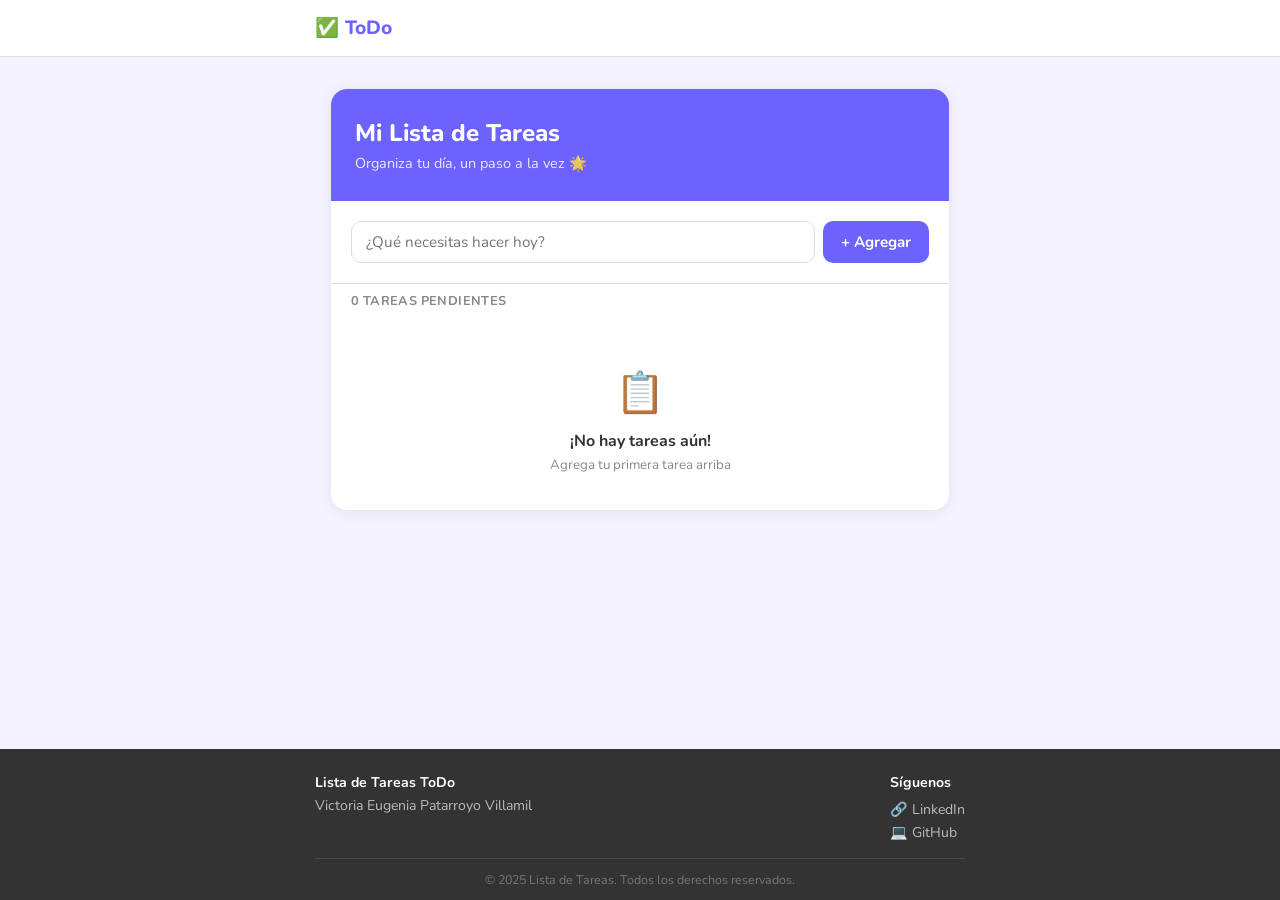
==== index.html @ 174c832e "Mejoras aplicación y documentación" ====
<!doctype html>
<html lang="es">
  <head>
    <meta charset="UTF-8" />
    <meta name="viewport" content="width=device-width, initial-scale=1.0" />
    <title>ToDo — Lista de Tareas</title>
    <link
      href="https://fonts.googleapis.com/css2?family=Nunito:wght@400;600;700;800&display=swap"
      rel="stylesheet"
    />
    <link rel="stylesheet" href="estilos.css" />
  </head>
  <body>
    <div id="alertContainer"></div>

    <nav>
      <div class="nav-inner">
        <div class="nav-brand">
          <span class="brand-icon">✅</span>
          <span class="brand-name">ToDo</span>
        </div>
        <ul class="nav-links"></ul>
      </div>
    </nav>

    <main>
      <div class="card">
        <div class="card-header">
          <h1>Mi Lista de Tareas</h1>
          <p class="subtitle">Organiza tu día, un paso a la vez 🌟</p>
        </div>

        <div class="input-row">
          <input
            type="text"
            id="nueva-tarea"
            placeholder="¿Qué necesitas hacer hoy?"
          />
          <button onclick="adicionarTarea()">
            <span class="btn-icon">+</span>
            <span>Agregar</span>
          </button>
        </div>

        <div class="stats-bar">
          <span id="task-count">0 tareas pendientes</span>
        </div>

        <ul id="list-group">
          <!-- Las tareas aparecen aquí -->
        </ul>

        <div id="empty-state" class="empty-state">
          <div class="empty-icon">📋</div>
          <p>¡No hay tareas aún!</p>
          <small>Agrega tu primera tarea arriba</small>
        </div>
      </div>
    </main>

    <footer>
      <div class="footer-inner">
        <div>
          <strong>Lista de Tareas ToDo</strong>
          <p>Victoria Eugenia Patarroyo Villamil</p>
        </div>
        <div class="footer-links">
          <strong>Síguenos</strong>
          <a
            href="https://www.linkedin.com/in/victoriaeugeniapatarroyo/"
            target="_blank"
          >
            <span>🔗</span> LinkedIn
          </a>
          <a href="https://github.com/victoriapatarroyo" target="_blank">
            <span>💻</span> GitHub
          </a>
        </div>
      </div>
      <div class="footer-copy">
        © 2025 Lista de Tareas. Todos los derechos reservados.
      </div>
    </footer>

    <script src="script.js"></script>
  </body>
</html>
---- estilos.css ----
* {
  box-sizing: border-box;
  margin: 0;
  padding: 0;
}

:root {
  --primary: #6c63ff;
  --success: #22c55e;
  --danger: #ef4444;
  --bg: #f4f3ff;
  --text: #333;
  --muted: #888;
  --border: #ddd;
  --radius: 10px;
}

body {
  font-family: "Nunito", sans-serif;
  background: var(--bg);
  color: var(--text);
  min-height: 100vh;
  display: flex;
  flex-direction: column;
}

/* Navbar */
nav {
  background: white;
  border-bottom: 1px solid var(--border);
  padding: 0 20px;
}

.nav-inner {
  max-width: 650px;
  margin: 0 auto;
  display: flex;
  align-items: center;
  justify-content: space-between;
  height: 56px;
}

.nav-brand {
  font-weight: 800;
  font-size: 1.2rem;
  color: var(--primary);
  display: flex;
  align-items: center;
  gap: 6px;
}

.nav-links {
  list-style: none;
  display: flex;
  gap: 4px;
}

.nav-links a {
  text-decoration: none;
  color: var(--muted);
  font-weight: 600;
  font-size: 0.9rem;
  padding: 5px 10px;
  border-radius: 6px;
}

.nav-links a:hover,
.nav-links a.active {
  background: #ede9ff;
  color: var(--primary);
}
.nav-links a.disabled {
  opacity: 0.4;
  pointer-events: none;
}

/* Main */
main {
  flex: 1;
  max-width: 650px;
  width: 100%;
  margin: 32px auto;
  padding: 0 16px;
}

/* Card */
.card {
  background: white;
  border-radius: 16px;
  box-shadow: 0 2px 16px rgba(0, 0, 0, 0.08);
  overflow: hidden;
}

.card-header {
  background: var(--primary);
  padding: 28px 24px;
  color: white;
}

.card-header h1 {
  font-size: 1.5rem;
  font-weight: 800;
}
.subtitle {
  margin-top: 4px;
  font-size: 0.9rem;
  opacity: 0.85;
}

/* Input */
.input-row {
  display: flex;
  gap: 8px;
  padding: 20px;
  border-bottom: 1px solid var(--border);
}

.input-row input {
  flex: 1;
  padding: 10px 14px;
  border: 1.5px solid var(--border);
  border-radius: var(--radius);
  font-family: "Nunito", sans-serif;
  font-size: 0.95rem;
  outline: none;
}

.input-row input:focus {
  border-color: var(--primary);
}

.input-row button {
  padding: 10px 18px;
  background: var(--primary);
  color: white;
  border: none;
  border-radius: var(--radius);
  font-family: "Nunito", sans-serif;
  font-size: 0.95rem;
  font-weight: 700;
  cursor: pointer;
}

.input-row button:hover {
  opacity: 0.9;
}

/* Stats */
.stats-bar {
  padding: 8px 20px;
  font-size: 0.8rem;
  font-weight: 700;
  color: var(--muted);
  text-transform: uppercase;
  letter-spacing: 0.4px;
}

/* Lista */
#list-group {
  list-style: none;
  padding: 0 12px 12px;
  display: flex;
  flex-direction: column;
  gap: 6px;
}

.list-group-item {
  display: flex;
  align-items: center;
  gap: 10px;
  padding: 12px 14px;
  background: #fafafa;
  border: 1px solid var(--border);
  border-radius: var(--radius);
}

/* Checkbox */
.task-check {
  width: 20px;
  height: 20px;
  min-width: 20px;
  border: 2px solid var(--border);
  border-radius: 5px;
  cursor: pointer;
  display: flex;
  align-items: center;
  justify-content: center;
  font-size: 0.75rem;
  color: transparent;
  background: white;
}

.task-check:hover {
  border-color: var(--primary);
}

.list-group-item.done .task-check {
  background: var(--success);
  border-color: var(--success);
  color: white;
}

/* Texto */
.task-text {
  flex: 1;
  font-size: 0.95rem;
  font-weight: 600;
  word-break: break-word;
}

.list-group-item.done .task-text {
  text-decoration: line-through;
  color: var(--muted);
}

/* Botón eliminar */
.btn-delete {
  background: none;
  border: none;
  cursor: pointer;
  color: var(--muted);
  font-size: 1rem;
  padding: 2px 6px;
  border-radius: 5px;
}

.btn-delete:hover {
  color: var(--danger);
  background: #fef2f2;
}

/* Empty state */
.empty-state {
  display: none;
  flex-direction: column;
  align-items: center;
  padding: 36px 20px;
  color: var(--muted);
  gap: 4px;
}

.empty-state.visible {
  display: flex;
}
.empty-icon {
  font-size: 2.5rem;
  margin-bottom: 6px;
}
.empty-state p {
  font-weight: 700;
  color: var(--text);
}

/* Alertas */
#alertContainer {
  position: fixed;
  top: 70px;
  right: 16px;
  z-index: 999;
  display: flex;
  flex-direction: column;
  gap: 6px;
  min-width: 260px;
}

.alert {
  padding: 10px 14px;
  border-radius: var(--radius);
  font-weight: 700;
  font-size: 0.88rem;
  display: flex;
  align-items: center;
  gap: 8px;
  box-shadow: 0 2px 10px rgba(0, 0, 0, 0.1);
}

.alert-success {
  background: #f0fdf4;
  border: 1px solid #bbf7d0;
  color: #15803d;
}
.alert-danger {
  background: #fef2f2;
  border: 1px solid #fecaca;
  color: #b91c1c;
}

.alert-close {
  margin-left: auto;
  background: none;
  border: none;
  cursor: pointer;
  color: inherit;
  opacity: 0.5;
  font-size: 0.9rem;
}

.alert-close:hover {
  opacity: 1;
}

/* Footer */
footer {
  background: #333;
  color: #bbb;
  padding: 24px 20px 12px;
  font-size: 0.88rem;
}

.footer-inner {
  max-width: 650px;
  margin: 0 auto 16px;
  display: flex;
  justify-content: space-between;
  gap: 16px;
  flex-wrap: wrap;
}

.footer-inner strong {
  color: white;
  display: block;
  margin-bottom: 4px;
}
.footer-links {
  display: flex;
  flex-direction: column;
  gap: 4px;
}
.footer-links a {
  color: #bbb;
  text-decoration: none;
}
.footer-links a:hover {
  color: white;
}

.footer-copy {
  max-width: 650px;
  margin: 0 auto;
  padding-top: 12px;
  border-top: 1px solid rgba(255, 255, 255, 0.1);
  text-align: center;
  font-size: 0.78rem;
  color: #777;
}

@media (max-width: 480px) {
  .nav-links {
    display: none;
  }
  .input-row {
    flex-direction: column;
  }
}
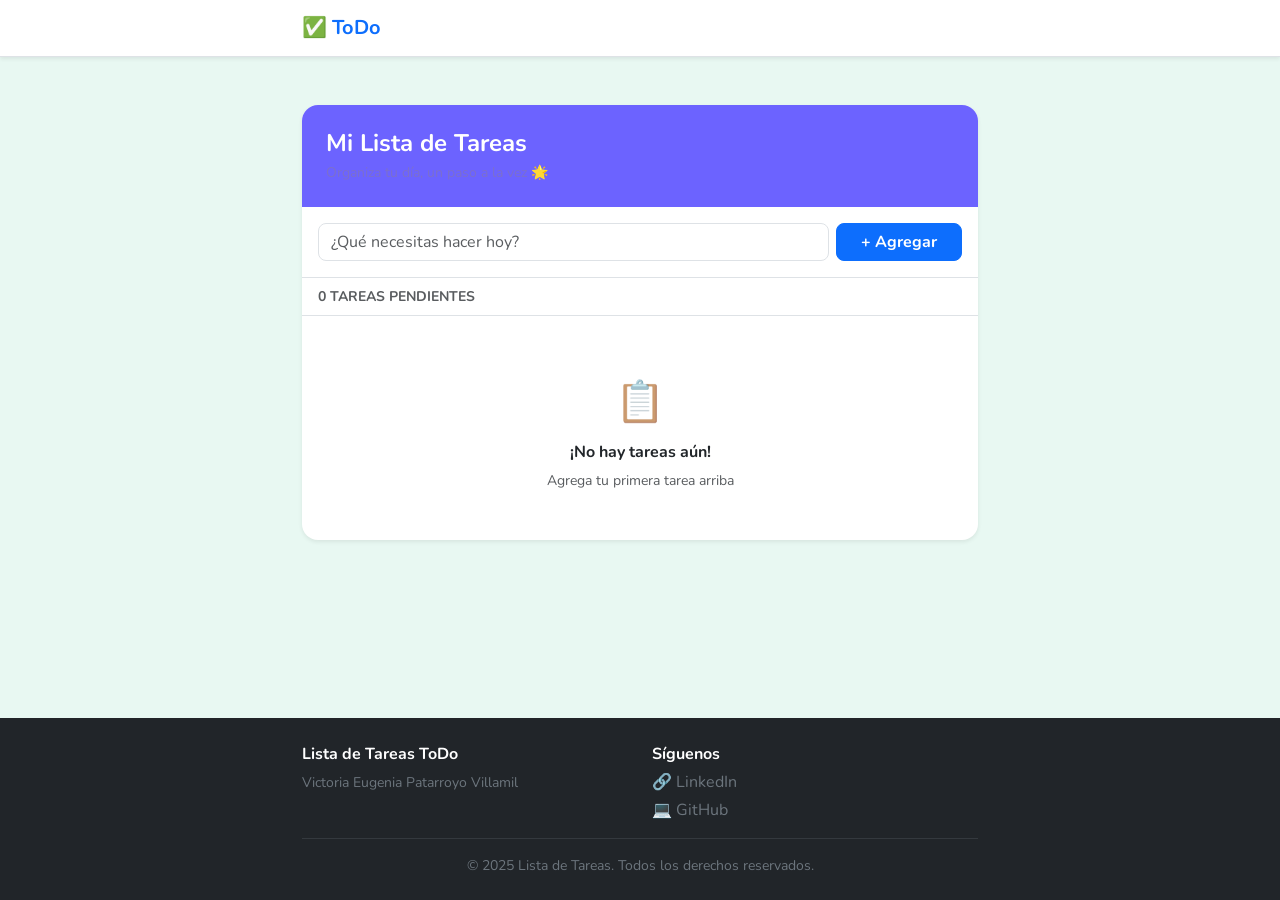
==== commit 9f352ecd: "Mejoras aplicación y generación de documentación" ====
--- a/index.html
+++ b/index.html
@@ -4,84 +4,140 @@
     <meta charset="UTF-8" />
     <meta name="viewport" content="width=device-width, initial-scale=1.0" />
     <title>ToDo — Lista de Tareas</title>
+    <!-- Bootstrap CSS -->
+    <link
+      href="https://cdn.jsdelivr.net/npm/bootstrap@5.3.3/dist/css/bootstrap.min.css"
+      rel="stylesheet"
+    />
+    <!-- Google Fonts -->
     <link
       href="https://fonts.googleapis.com/css2?family=Nunito:wght@400;600;700;800&display=swap"
       rel="stylesheet"
     />
+    <!-- Estilos propios (van después de Bootstrap para poder sobrescribir) -->
     <link rel="stylesheet" href="estilos.css" />
   </head>
-  <body>
+  <body style="background-color: #e8f8f2">
+    <!-- Contenedor de alertas flotantes -->
     <div id="alertContainer"></div>
 
-    <nav>
-      <div class="nav-inner">
-        <div class="nav-brand">
-          <span class="brand-icon">✅</span>
-          <span class="brand-name">ToDo</span>
+    <!-- Navbar Bootstrap -->
+    <nav
+      class="navbar navbar-expand-lg navbar-light bg-white border-bottom shadow-sm"
+    >
+      <div class="container" style="max-width: 700px">
+        <a class="navbar-brand fw-bold text-primary" href="#"> ✅ ToDo </a>
+        <button
+          class="navbar-toggler"
+          type="button"
+          data-bs-toggle="collapse"
+          data-bs-target="#navbarNav"
+          aria-controls="navbarNav"
+          aria-expanded="false"
+          aria-label="Toggle navigation"
+        >
+          <span class="navbar-toggler-icon"></span>
+        </button>
+        <div class="collapse navbar-collapse" id="navbarNav">
+          <ul class="navbar-nav ms-auto"></ul>
         </div>
-        <ul class="nav-links"></ul>
       </div>
     </nav>
 
-    <main>
-      <div class="card">
-        <div class="card-header">
-          <h1>Mi Lista de Tareas</h1>
-          <p class="subtitle">Organiza tu día, un paso a la vez 🌟</p>
-        </div>
+    <!-- Contenido principal -->
+    <main class="py-5">
+      <div class="container" style="max-width: 700px">
+        <div class="card shadow-sm border-0 rounded-4 overflow-hidden">
+          <!-- Encabezado de la tarjeta -->
+          <div class="card-header-custom p-4">
+            <h1 class="fw-bold mb-1 fs-4" style="color: #ffffff">
+              Mi Lista de Tareas
+            </h1>
+            <p class="mb-0 small" style="color: #7c6fcd !important">
+              Organiza tu día, un paso a la vez 🌟
+            </p>
+          </div>
 
-        <div class="input-row">
-          <input
-            type="text"
-            id="nueva-tarea"
-            placeholder="¿Qué necesitas hacer hoy?"
-          />
-          <button onclick="adicionarTarea()">
-            <span class="btn-icon">+</span>
-            <span>Agregar</span>
-          </button>
-        </div>
+          <div class="card-body p-0">
+            <!-- Fila de entrada para nueva tarea -->
+            <div class="input-group p-3 border-bottom">
+              <input
+                type="text"
+                id="nueva-tarea"
+                class="form-control rounded-3 me-2 border"
+                placeholder="¿Qué necesitas hacer hoy?"
+              />
+              <button
+                class="btn btn-primary rounded-3 px-4 fw-bold"
+                onclick="adicionarTarea()"
+              >
+                + Agregar
+              </button>
+            </div>
 
-        <div class="stats-bar">
-          <span id="task-count">0 tareas pendientes</span>
-        </div>
+            <!-- Contador de tareas pendientes -->
+            <div
+              class="px-3 py-2 text-muted small fw-bold text-uppercase border-bottom"
+            >
+              <span id="task-count">0 tareas pendientes</span>
+            </div>
 
-        <ul id="list-group">
-          <!-- Las tareas aparecen aquí -->
-        </ul>
+            <!-- Lista de tareas -->
+            <ul id="list-group" class="list-group list-group-flush px-2 pt-2">
+              <!-- Las tareas se agregan aquí dinámicamente -->
+            </ul>
 
-        <div id="empty-state" class="empty-state">
-          <div class="empty-icon">📋</div>
-          <p>¡No hay tareas aún!</p>
-          <small>Agrega tu primera tarea arriba</small>
+            <!-- Mensaje cuando no hay tareas -->
+            <div
+              id="empty-state"
+              class="empty-state text-center py-5 text-muted"
+            >
+              <div class="empty-icon">📋</div>
+              <p class="fw-bold text-dark mt-2 mb-1">¡No hay tareas aún!</p>
+              <small>Agrega tu primera tarea arriba</small>
+            </div>
+          </div>
         </div>
       </div>
     </main>
 
-    <footer>
-      <div class="footer-inner">
-        <div>
-          <strong>Lista de Tareas ToDo</strong>
-          <p>Victoria Eugenia Patarroyo Villamil</p>
+    <!-- Footer -->
+    <footer class="bg-dark text-secondary py-4 mt-auto">
+      <div class="container" style="max-width: 700px">
+        <div class="row mb-3">
+          <div class="col-md-6 mb-3 mb-md-0">
+            <strong class="text-white d-block mb-1"
+              >Lista de Tareas ToDo</strong
+            >
+            <small>Victoria Eugenia Patarroyo Villamil</small>
+          </div>
+          <div class="col-md-6">
+            <strong class="text-white d-block mb-1">Síguenos</strong>
+            <a
+              href="https://www.linkedin.com/in/victoriaeugeniapatarroyo/"
+              target="_blank"
+              class="d-block text-secondary text-decoration-none footer-link mb-1"
+            >
+              🔗 LinkedIn
+            </a>
+            <a
+              href="https://github.com/victoriapatarroyo"
+              target="_blank"
+              class="d-block text-secondary text-decoration-none footer-link"
+            >
+              💻 GitHub
+            </a>
+          </div>
         </div>
-        <div class="footer-links">
-          <strong>Síguenos</strong>
-          <a
-            href="https://www.linkedin.com/in/victoriaeugeniapatarroyo/"
-            target="_blank"
-          >
-            <span>🔗</span> LinkedIn
-          </a>
-          <a href="https://github.com/victoriapatarroyo" target="_blank">
-            <span>💻</span> GitHub
-          </a>
-        </div>
-      </div>
-      <div class="footer-copy">
-        © 2025 Lista de Tareas. Todos los derechos reservados.
+        <hr class="border-secondary" />
+        <p class="text-center mb-0 small text-secondary">
+          © 2025 Lista de Tareas. Todos los derechos reservados.
+        </p>
       </div>
     </footer>
 
+    <!-- Bootstrap JS (necesario para el menú hamburguesa en móvil) -->
+    <script src="https://cdn.jsdelivr.net/npm/bootstrap@5.3.3/dist/js/bootstrap.bundle.min.js"></script>
     <script src="script.js"></script>
   </body>
 </html>
